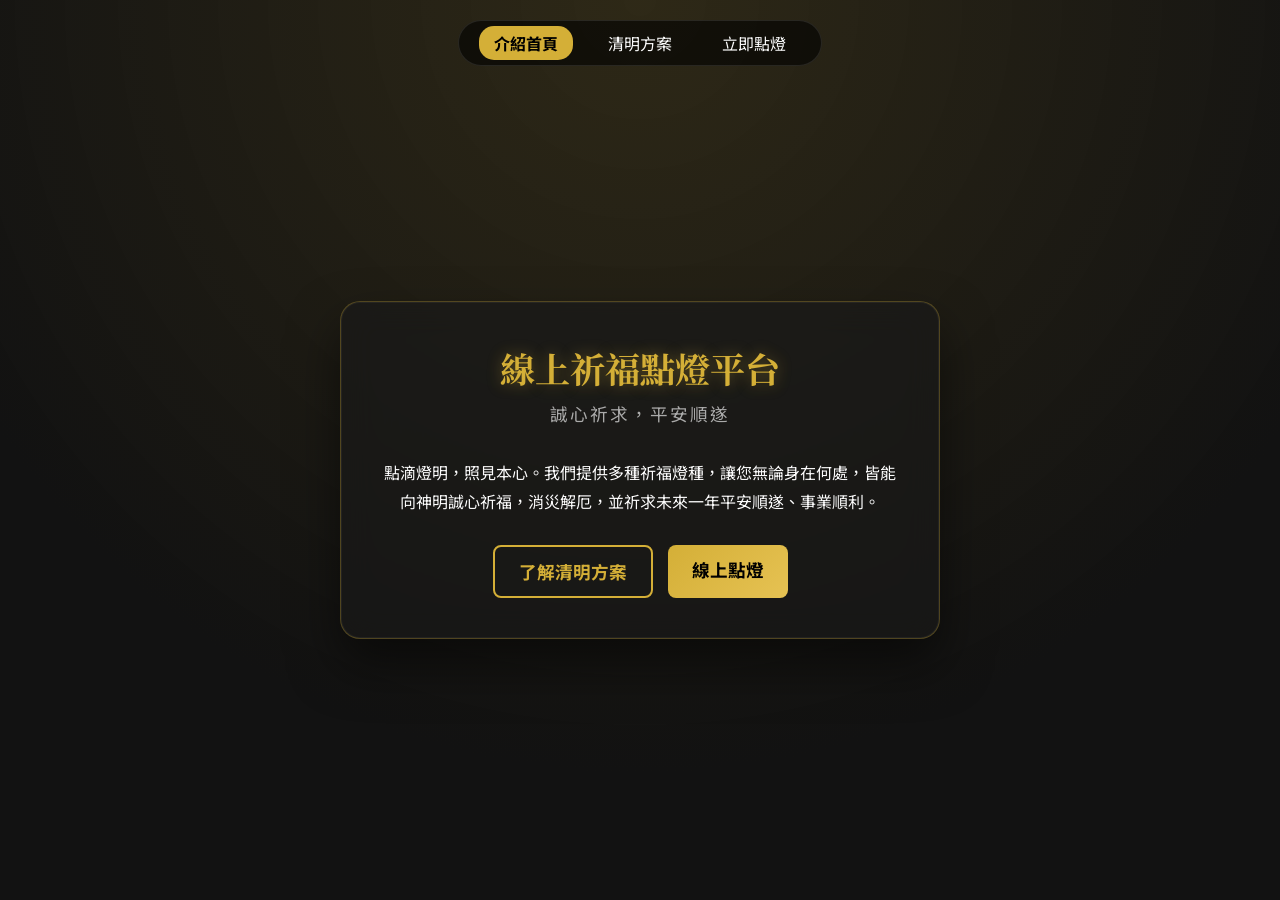
==== index.html @ 4956f50a "Initial commit for Light Service project" ====
<!DOCTYPE html>
<html lang="zh-TW">
<head>
    <meta charset="UTF-8">
    <meta name="viewport" content="width=device-width, initial-scale=1.0">
    <title>首頁 - 線上祈福點燈服務</title>
    <link rel="stylesheet" href="style.css">
    <link href="https://fonts.googleapis.com/css2?family=Noto+Serif+TC:wght@400;700&family=Noto+Sans+TC:wght@300;400;500&display=swap" rel="stylesheet">
</head>
<body>
    <div class="background-overlay"></div>
    
    <nav class="top-nav">
        <ul>
            <li><a href="index.html" class="active">介紹首頁</a></li>
            <li><a href="promotion.html">清明方案</a></li>
            <li><a href="order.html">立即點燈</a></li>
        </ul>
    </nav>

    <div class="container main-page">
        <header>
            <h1>線上祈福點燈平台</h1>
            <p>誠心祈求，平安順遂</p>
        </header>

        <section class="intro-section">
            <p>點滴燈明，照見本心。我們提供多種祈福燈種，讓您無論身在何處，皆能向神明誠心祈福，消災解厄，並祈求未來一年平安順遂、事業順利。</p>
            
            <div class="cta-buttons">
                <a href="promotion.html" class="btn-outline">了解清明方案</a>
                <a href="order.html" class="btn-primary">線上點燈</a>
            </div>
        </section>
    </div>
</body>
</html>
---- style.css ----
:root {
    --primary: #d4af37; /* Gold */
    --primary-hover: #b5952f;
    --bg-dark: #121212;
    --glass-bg: rgba(25, 25, 25, 0.65);
    --glass-border: rgba(212, 175, 55, 0.3);
    --text-main: #fcfcfc;
    --text-muted: #aaaaaa;
    --error: #ff4d4d;
}

* {
    box-sizing: border-box;
    margin: 0;
    padding: 0;
}

body {
    font-family: 'Noto Sans TC', sans-serif;
    color: var(--text-main);
    min-height: 100vh;
    display: flex;
    justify-content: center;
    align-items: center;
    padding: 2rem 1rem;
    position: relative;
    background-color: var(--bg-dark);
    overflow-x: hidden;
}

/* Dynamic background */
.background-overlay {
    position: fixed;
    top: 0; left: 0; width: 100%; height: 100%;
    background: radial-gradient(circle at 50% 0%, rgba(212, 175, 55, 0.15) 0%, rgba(18, 18, 18, 1) 70%);
    z-index: -1;
    animation: pulse 8s infinite alternate;
}

@keyframes pulse {
    0% { opacity: 0.8; }
    100% { opacity: 1; transform: scale(1.05); }
}

.container {
    width: 100%;
    max-width: 600px;
    background: var(--glass-bg);
    backdrop-filter: blur(16px);
    -webkit-backdrop-filter: blur(16px);
    border: 1px solid var(--glass-border);
    border-radius: 20px;
    padding: 2.5rem;
    box-shadow: 0 25px 50px rgba(0, 0, 0, 0.5), inset 0 0 0 1px rgba(255, 255, 255, 0.05);
    transform: translateY(20px);
    opacity: 0;
    animation: slideUp 0.8s ease forwards;
}

@keyframes slideUp {
    to { transform: translateY(0); opacity: 1; }
}

header {
    text-align: center;
    margin-bottom: 2rem;
}

h1 {
    font-family: 'Noto Serif TC', serif;
    font-weight: 700;
    color: var(--primary);
    font-size: 2.2rem;
    margin-bottom: 0.5rem;
    text-shadow: 0 0 15px rgba(212, 175, 55, 0.4);
}

header p {
    color: var(--text-muted);
    font-size: 1.1rem;
    letter-spacing: 2px;
}

.form-group {
    margin-bottom: 1.5rem;
}

.line-group {
    display: flex;
    gap: 1rem;
}

.half {
    flex: 1;
}

label {
    display: block;
    margin-bottom: 0.5rem;
    font-weight: 500;
    color: var(--primary);
    font-size: 0.95rem;
    letter-spacing: 1px;
}

input[type="text"],
input[type="tel"],
input[type="date"],
select,
textarea {
    width: 100%;
    padding: 0.8rem 1rem;
    background: rgba(0, 0, 0, 0.3);
    border: 1px solid rgba(255, 255, 255, 0.1);
    border-radius: 8px;
    color: white;
    font-family: inherit;
    font-size: 1rem;
    transition: all 0.3s ease;
}

input:focus, select:focus, textarea:focus {
    outline: none;
    border-color: var(--primary);
    box-shadow: 0 0 10px rgba(212, 175, 55, 0.2);
    background: rgba(0, 0, 0, 0.5);
}

input[type="date"]::-webkit-calendar-picker-indicator {
    filter: invert(1);
    cursor: pointer;
}

/* Checkboxes */
.checkbox-group {
    display:flex;
    flex-direction: column;
    gap: 0.8rem;
}

.custom-checkbox {
    display: flex;
    align-items: center;
    position: relative;
    padding-left: 35px;
    cursor: pointer;
    font-size: 0.95rem;
    color: var(--text-main);
    user-select: none;
    transition: color 0.3s;
}

.custom-checkbox:hover {
    color: var(--primary);
}

.custom-checkbox input {
    position: absolute;
    opacity: 0;
    cursor: pointer;
    height: 0;
    width: 0;
}

.checkmark {
    position: absolute;
    top: 50%;
    left: 0;
    transform: translateY(-50%);
    height: 22px;
    width: 22px;
    background-color: rgba(0,0,0,0.5);
    border: 1px solid rgba(255,255,255,0.2);
    border-radius: 4px;
    transition: all 0.3s;
}

.custom-checkbox:hover input ~ .checkmark {
    border-color: var(--primary);
}

.custom-checkbox input:checked ~ .checkmark {
    background-color: var(--primary);
    border-color: var(--primary);
    box-shadow: 0 0 10px rgba(212, 175, 55, 0.4);
}

.checkmark:after {
    content: "";
    position: absolute;
    display: none;
}

.custom-checkbox input:checked ~ .checkmark:after {
    display: block;
}

.custom-checkbox .checkmark:after {
    left: 7px;
    top: 3px;
    width: 6px;
    height: 12px;
    border: solid black;
    border-width: 0 2px 2px 0;
    transform: rotate(45deg);
}

button {
    width: 100%;
    padding: 1rem;
    margin-top: 1rem;
    background: linear-gradient(135deg, var(--primary), #e6c253);
    color: #000;
    border: none;
    border-radius: 8px;
    font-size: 1.1rem;
    font-weight: 700;
    letter-spacing: 2px;
    cursor: pointer;
    transition: all 0.3s ease;
    display: flex;
    justify-content: center;
    align-items: center;
    gap: 10px;
}

button:hover {
    transform: translateY(-2px);
    box-shadow: 0 5px 15px rgba(212, 175, 55, 0.4);
}

button:active {
    transform: translateY(0);
}

button:disabled {
    background: #555;
    color: #888;
    cursor: not-allowed;
    transform: none;
    box-shadow: none;
}

.loader {
    width: 20px;
    height: 20px;
    border: 3px solid rgba(0,0,0,0.2);
    border-bottom-color: #000;
    border-radius: 50%;
    display: inline-block;
    box-sizing: border-box;
    animation: rotation 1s linear infinite;
}

@keyframes rotation {
    0% { transform: rotate(0deg); }
    100% { transform: rotate(360deg); }
}

.hidden {
    display: none !important;
}

#successMessage {
    text-align: center;
    animation: fadeIn 0.5s ease;
}

#successMessage h2 {
    color: var(--primary);
    margin: 1rem 0;
    font-family: 'Noto Serif TC';
}

.success-icon {
    font-size: 4rem;
    text-shadow: 0 0 20px var(--primary);
}

@keyframes fadeIn {
    from { opacity: 0; transform: scale(0.95); }
    to { opacity: 1; transform: scale(1); }
}

/* Navigation */
.top-nav {
    position: absolute;
    top: 20px;
    width: 100%;
    display: flex;
    justify-content: center;
    z-index: 10;
}

.top-nav ul {
    list-style: none;
    display: flex;
    gap: 20px;
    background: rgba(0, 0, 0, 0.6);
    padding: 10px 20px;
    border-radius: 30px;
    border: 1px solid rgba(255, 255, 255, 0.1);
}

.top-nav a {
    color: var(--text-main);
    text-decoration: none;
    font-size: 1rem;
    padding: 5px 15px;
    border-radius: 15px;
    transition: all 0.3s;
}

.top-nav a:hover, .top-nav a.active {
    background: var(--primary);
    color: #000;
    font-weight: bold;
}

/* Page Specifics */
.main-page {
    text-align: center;
    margin-top: 40px;
}

.intro-section p, .promo-content p {
    line-height: 1.8;
    margin-bottom: 20px;
    color: var(--text-main);
}

.cta-buttons {
    display: flex;
    gap: 15px;
    justify-content: center;
    margin-top: 30px;
}

.cta-buttons.center {
    justify-content: center;
}

.btn-primary, .btn-outline {
    display: inline-block;
    padding: 12px 24px;
    border-radius: 8px;
    font-size: 1.1rem;
    font-weight: 700;
    text-decoration: none;
    transition: all 0.3s ease;
}

.btn-primary {
    background: linear-gradient(135deg, var(--primary), #e6c253);
    color: #000;
    border: none;
}

.btn-primary:hover {
    transform: translateY(-2px);
    box-shadow: 0 5px 15px rgba(212, 175, 55, 0.4);
}

.btn-outline {
    background: transparent;
    color: var(--primary);
    border: 2px solid var(--primary);
}

.btn-outline:hover {
    background: rgba(212, 175, 55, 0.1);
    transform: translateY(-2px);
}

/* Promo Section */
.promo-image img {
    width: 100%;
    border-radius: 10px;
    margin-bottom: 20px;
    border: 1px solid var(--glass-border);
}

.promo-content h2 {
    color: var(--primary);
    margin-bottom: 15px;
}

.promo-content ul {
    text-align: left;
    margin: 15px 0;
    padding-left: 20px;
    color: var(--text-main);
}

.promo-content li {
    margin-bottom: 8px;
}

@media (max-width: 480px) {
    .container {
        padding: 1.5rem;
        margin-top: 60px;
    }
    .line-group {
        flex-direction: column;
        gap: 0;
    }
    .cta-buttons {
        flex-direction: column;
    }
    .top-nav {
        top: 10px;
    }
    .top-nav ul {
        gap: 10px;
        padding: 8px 15px;
    }
    .top-nav a {
        font-size: 0.9rem;
    }
}
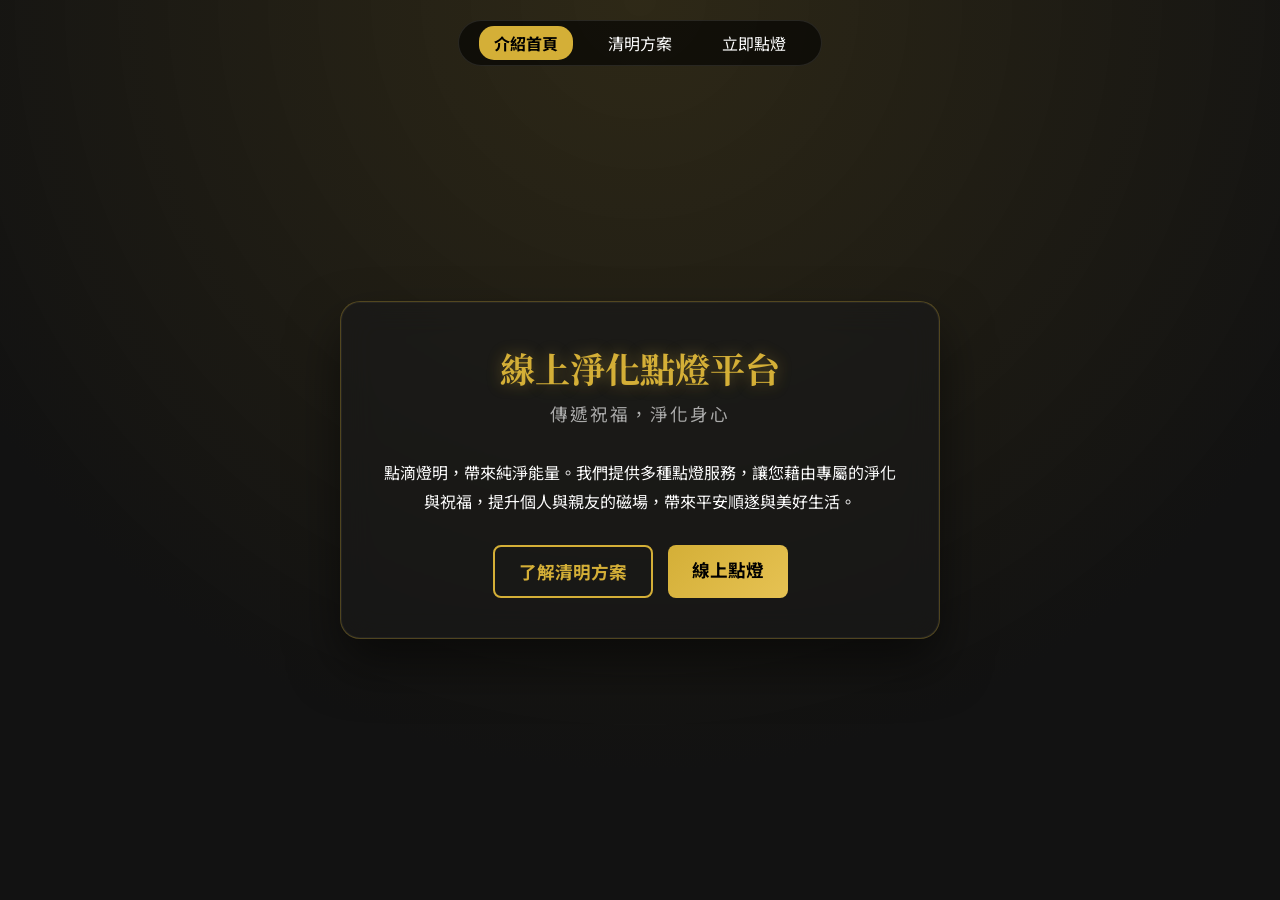
==== commit d9ef8190: "Refactor copy: remove religious terms, set Qingming dates, update labels" ====
--- a/index.html
+++ b/index.html
@@ -1,15 +1,19 @@
 <!DOCTYPE html>
 <html lang="zh-TW">
+
 <head>
     <meta charset="UTF-8">
     <meta name="viewport" content="width=device-width, initial-scale=1.0">
     <title>首頁 - 線上祈福點燈服務</title>
     <link rel="stylesheet" href="style.css">
-    <link href="https://fonts.googleapis.com/css2?family=Noto+Serif+TC:wght@400;700&family=Noto+Sans+TC:wght@300;400;500&display=swap" rel="stylesheet">
+    <link
+        href="https://fonts.googleapis.com/css2?family=Noto+Serif+TC:wght@400;700&family=Noto+Sans+TC:wght@300;400;500&display=swap"
+        rel="stylesheet">
 </head>
+
 <body>
     <div class="background-overlay"></div>
-    
+
     <nav class="top-nav">
         <ul>
             <li><a href="index.html" class="active">介紹首頁</a></li>
@@ -20,13 +24,13 @@
 
     <div class="container main-page">
         <header>
-            <h1>線上祈福點燈平台</h1>
-            <p>誠心祈求，平安順遂</p>
+            <h1>線上淨化點燈平台</h1>
+            <p>傳遞祝福，淨化身心</p>
         </header>
 
         <section class="intro-section">
-            <p>點滴燈明，照見本心。我們提供多種祈福燈種，讓您無論身在何處，皆能向神明誠心祈福，消災解厄，並祈求未來一年平安順遂、事業順利。</p>
-            
+            <p>點滴燈明，帶來純淨能量。我們提供多種點燈服務，讓您藉由專屬的淨化與祝福，提升個人與親友的磁場，帶來平安順遂與美好生活。</p>
+
             <div class="cta-buttons">
                 <a href="promotion.html" class="btn-outline">了解清明方案</a>
                 <a href="order.html" class="btn-primary">線上點燈</a>
@@ -34,4 +38,5 @@
         </section>
     </div>
 </body>
-</html>
+
+</html>
